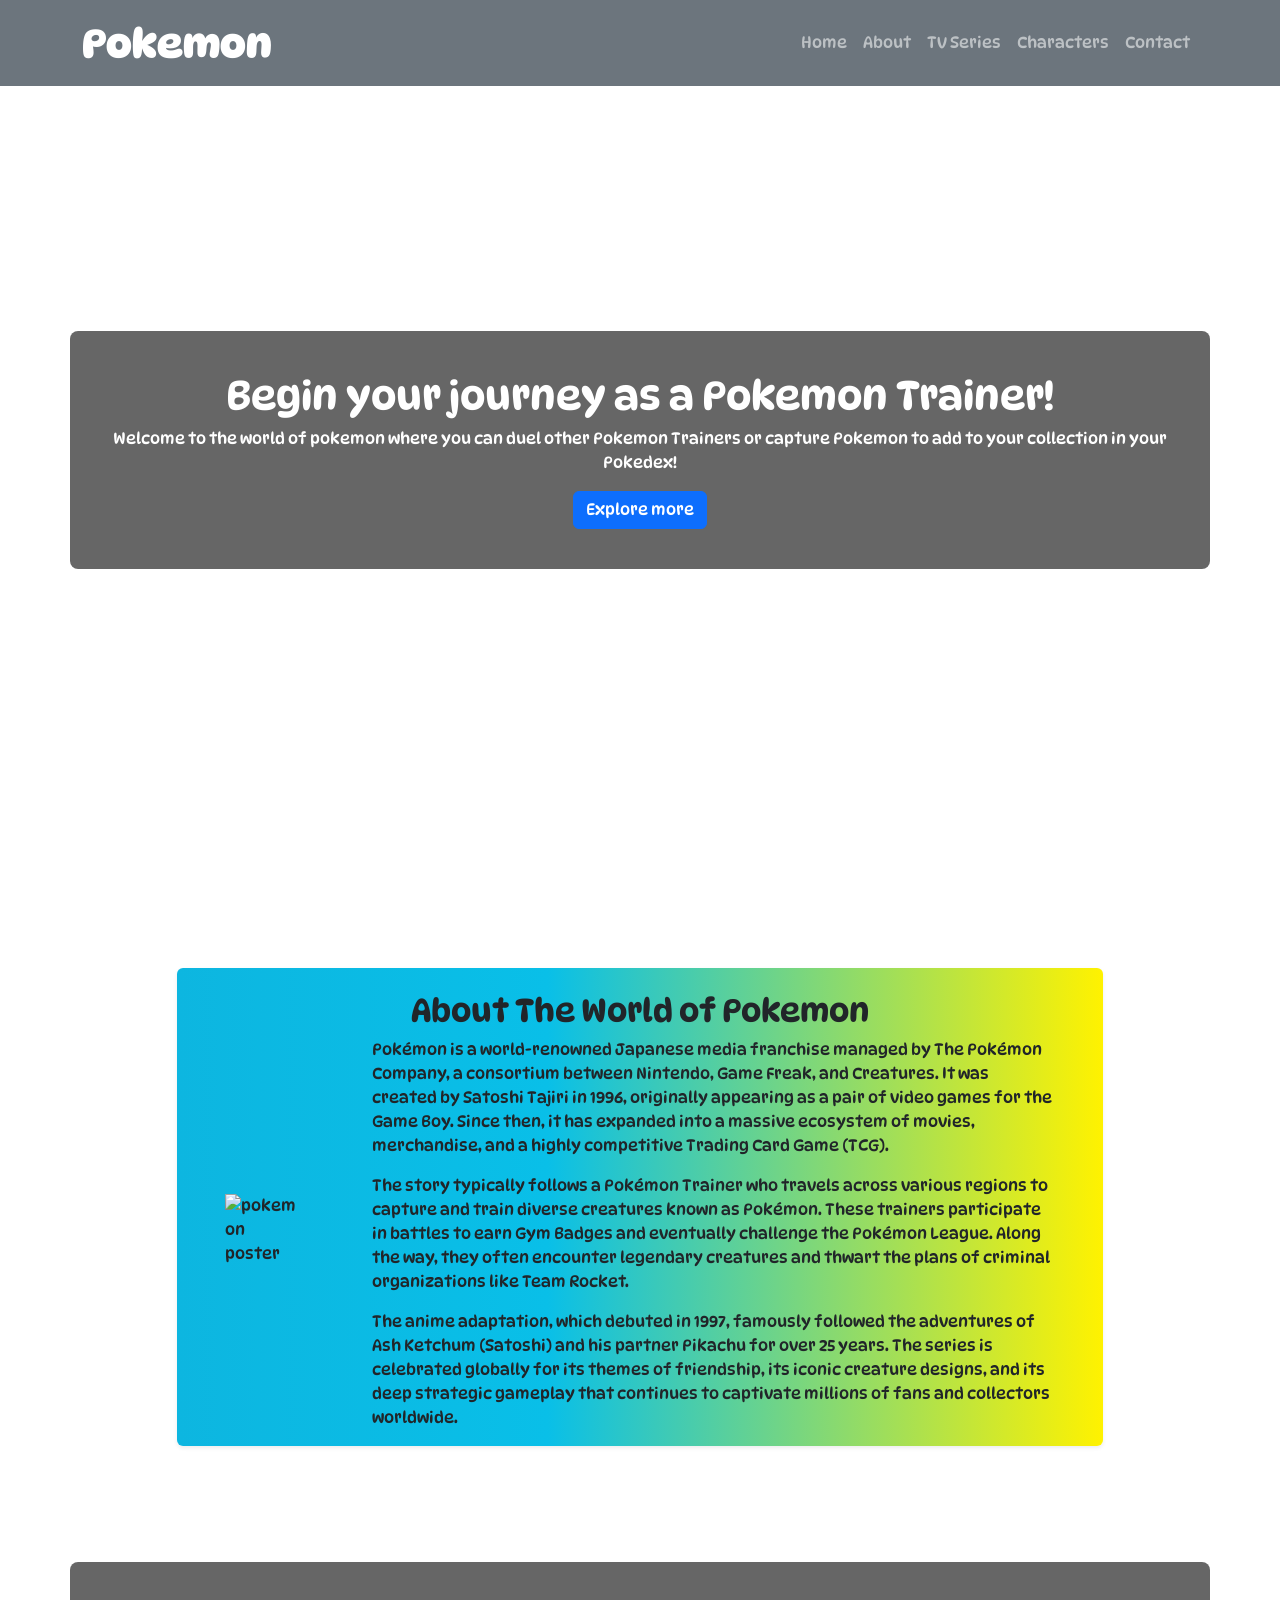
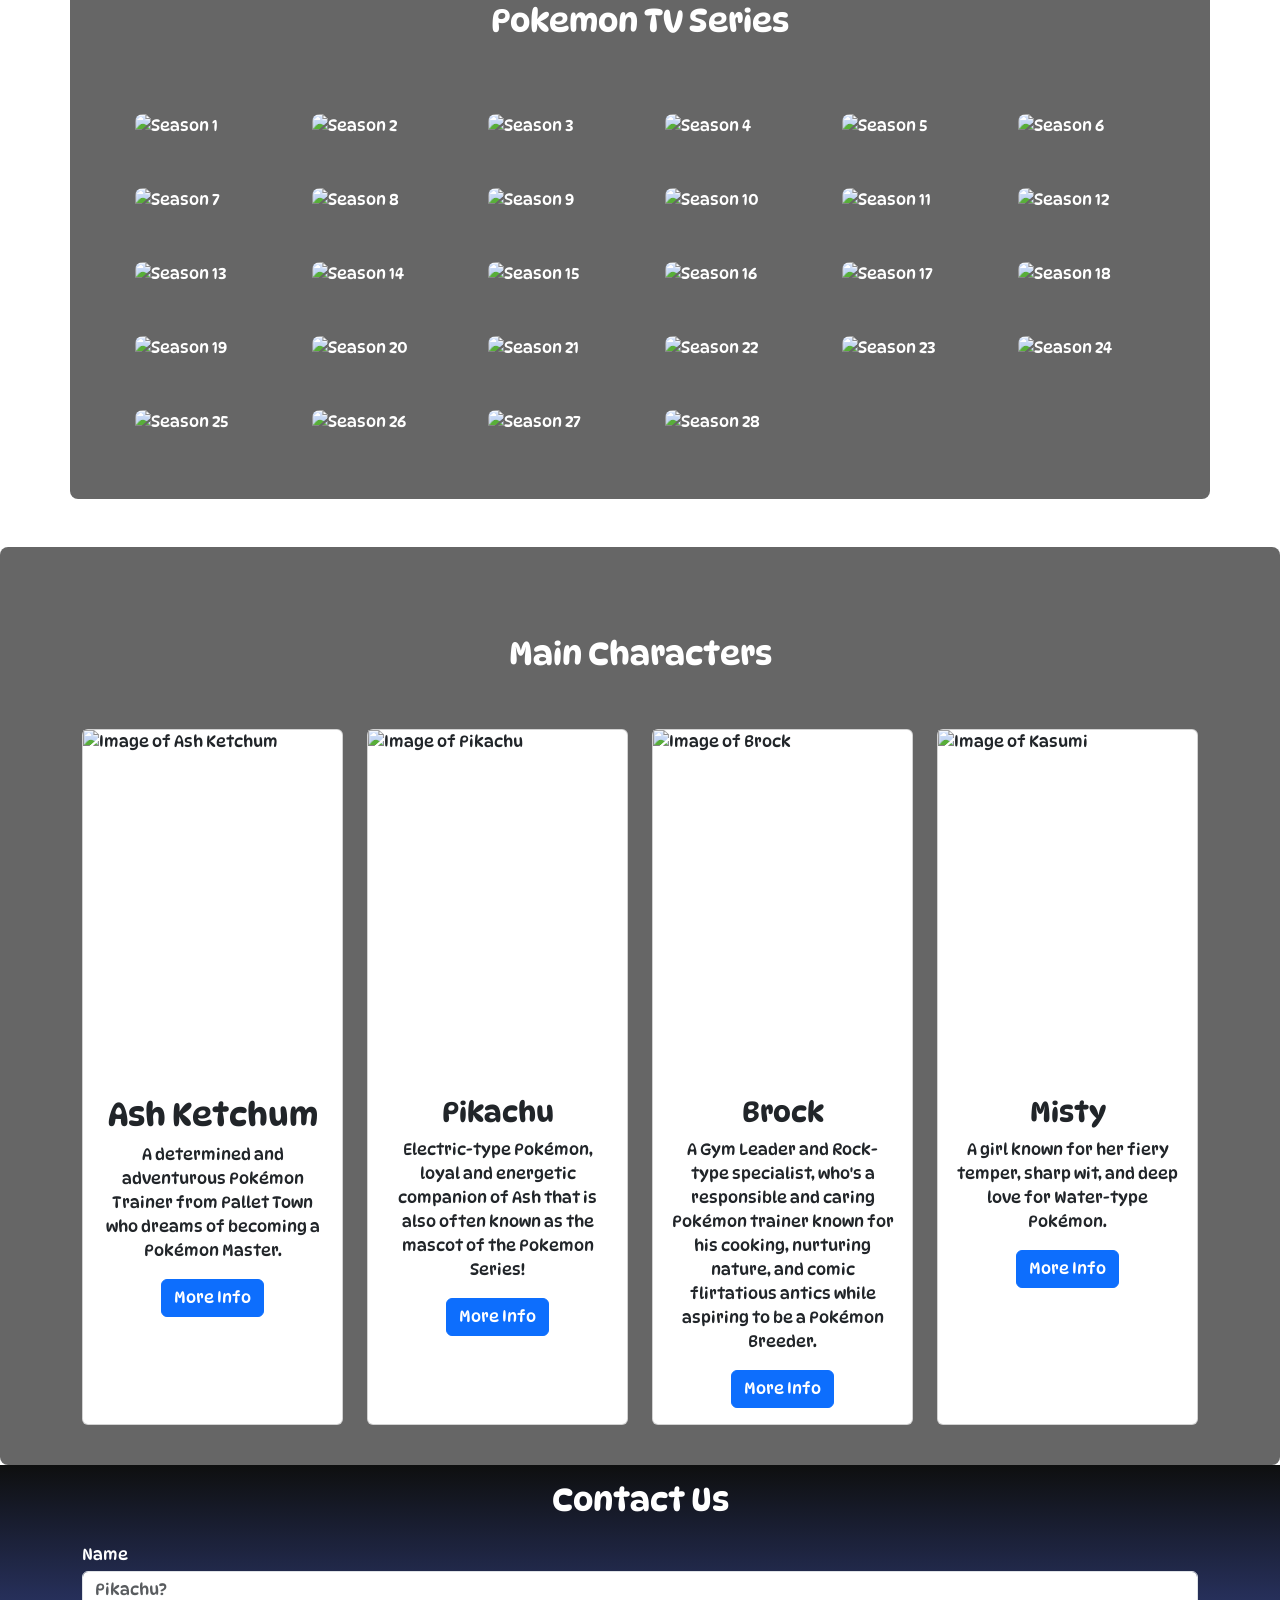
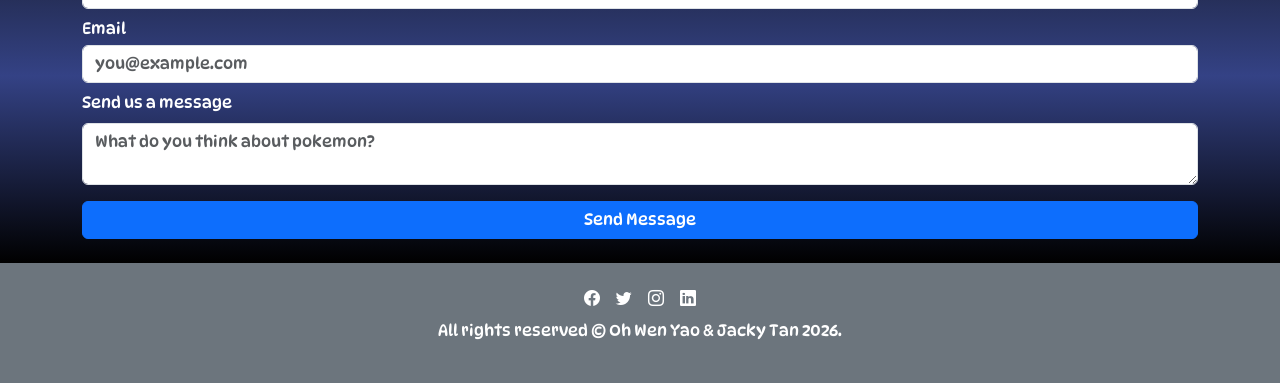
==== web-of-interest/index.html @ 1c8b16f4 "deploy" ====
<!doctype html>
<html lang="en">
    <head>
        <meta charset="UTF-8" />
        <meta name="viewport" content="width='device-width', initial-scale=1.0" />
        <title>Pokemon</title>
        <link href="https://cdn.jsdelivr.net/npm/bootstrap@5.3.8/dist/css/bootstrap.min.css" rel="stylesheet" integrity="sha384-sRIl4kxILFvY47J16cr9ZwB07vP4J8+LH7qKQnuqkuIAvNWLzeN8tE5YBujZqJLB" crossorigin="anonymous" />
        <script src="https://cdn.jsdelivr.net/npm/bootstrap@5.3.8/dist/js/bootstrap.bundle.min.js" integrity="sha384-FKyoEForCGlyvwx9Hj09JcYn3nv7wiPVlz7YYwJrWVcXK/BmnVDxM+D2scQbITxI" crossorigin="anonymous"></script>
        <link rel="stylesheet" href="https://cdn.jsdelivr.net/npm/bootstrap-icons@1.13.1/font/bootstrap-icons.min.css" />
        <link rel="preconnect" href="https://fonts.googleapis.com" />
        <link rel="preconnect" href="https://fonts.gstatic.com" crossorigin />
        <link href="https://fonts.googleapis.com/css2?family=DynaPuff:wght@400..700&family=Lato:ital,wght@0,100;0,300;0,400;0,700;0,900;1,100;1,300;1,400;1,700;1,900&family=Noto+Serif:ital,wght@0,100..900;1,100..900&display=swap" rel="stylesheet" />
        <link rel="stylesheet" href="interest.css" />
    </head>
    <body>
        <!-- Horizontal Navigation Bar -->
        <div class="container-fluid bg-secondary navbar-dark fixed-top">
            <nav class="navbar navbar-expand-lg p-2">
                <div class="container navbar-dark">
                    <a href="#" class="navbar-brand fw-bold fs-1">Pokemon</a>
                    <button class="navbar-toggler" type="button" data-bs-toggle="collapse" data-bs-target="#navbarNav" aria-controls="navbarNav" aria-expanded="false" aria-label="Toggle navigation">
                        <span class="navbar-toggler-icon"></span>
                    </button>
                    <div class="collapse navbar-collapse" id="navbarNav">
                        <ul class="navbar-nav ms-auto">
                            <li class="nav-item active">
                                <a href="#home" class="nav-link">Home</a>
                            </li>
                            <li class="nav-item active">
                                <a href="#about" class="nav-link">About</a>
                            </li>
                            <li class="nav-item">
                                <a href="#tv-series" class="nav-link">TV Series</a>
                            </li>
                            <li class="nav-item">
                                <a href="#characters" class="nav-link">Characters</a>
                            </li>
                            <li class="nav-item">
                                <a href="#contact" class="nav-link">Contact</a>
                            </li>
                        </ul>
                    </div>
                </div>
            </nav>
        </div>

        <!-- Hero/Home Section -->
        <section id="home">
            <div class="herobgimg">
                <!-- transparent box in the hero section to make the text visible -->
                <div class="container cover-box">
                    <h1>Begin your journey as a Pokemon Trainer!</h1>
                    <p>Welcome to the world of pokemon where you can duel other Pokemon Trainers or capture Pokemon to add to your collection in your Pokedex!</p>
                    <a href="#about" class="btn btn-primary">Explore more</a>
                </div>
            </div>
        </section>

        <!-- About Section -->
        <section id="about" class="aboutbgimg">
            <div class="container my-5">
                <div class="row justify-content-center">
                    <div class="col-lg-10 col-md-12 col-sm-12">
                        <div class="about-box-color card shadow-sm border-0">
                            <h2 class="text-center pt-4">About The World of Pokemon</h2>
                            <div class="d-flex flex-column flex-md-row align-items-center">
                                <div class="p-4 ps-5 pb-5">
                                    <img src="https://i.ebayimg.com/images/g/pc4AAOSwtIBkLUkF/s-l1200.jpg" alt="pokemon poster" width="350px" />
                                </div>
                                <div class="card-text pe-5 ps-5">
                                    <p>
                                        Pokémon is a world-renowned Japanese media franchise managed by The Pokémon Company, a consortium between Nintendo, Game Freak, and Creatures. It was created by Satoshi Tajiri in 1996, originally appearing as a pair of video games for the Game Boy. Since then,
                                        it has expanded into a massive ecosystem of movies, merchandise, and a highly competitive Trading Card Game (TCG).
                                    </p>
                                    <p>
                                        The story typically follows a Pokémon Trainer who travels across various regions to capture and train diverse creatures known as Pokémon. These trainers participate in battles to earn Gym Badges and eventually challenge the Pokémon League. Along the way, they
                                        often encounter legendary creatures and thwart the plans of criminal organizations like Team Rocket.
                                    </p>
                                    <p>
                                        The anime adaptation, which debuted in 1997, famously followed the adventures of Ash Ketchum (Satoshi) and his partner Pikachu for over 25 years. The series is celebrated globally for its themes of friendship, its iconic creature designs, and its deep
                                        strategic gameplay that continues to captivate millions of fans and collectors worldwide.
                                    </p>
                                </div>
                            </div>
                        </div>
                    </div>
                </div>
            </div>
        </section>

        <!-- TV Series -->
        <section id="tv-series" class="py-5 tv-seriesbgimg">
            <div class="container cover-box">
                <h2 class="text-center mb-5">Pokemon TV Series</h2>
                <div class="d-flex flex-wrap">
                    <div class="col-lg-2 col-md-3 col-sm-4">
                        <div class="item-container">
                            <img src="https://media.themoviedb.org/t/p/w260_and_h390_face/f14a75WxUcKBu7nPBQjyJufIFuC.jpg" class="card-img-top tv-series-img" alt="Season 1" />
                            <div class="overlay">Season 1: Indigo League</div>
                        </div>
                    </div>
                    <div class="col-lg-2 col-md-3 col-sm-4">
                        <div class="item-container">
                            <img src="https://media.themoviedb.org/t/p/w260_and_h390_face/xQDFEDLKeNoMUblTCVHGdqDTZHh.jpg" class="card-img-top tv-series-img" alt="Season 2" />
                            <div class="overlay">Season 2: Adventures in the Orange Islands</div>
                        </div>
                    </div>
                    <div class="col-lg-2 col-md-3 col-sm-4">
                        <div class="item-container">
                            <img src="https://m.media-amazon.com/images/I/813ouXy4-WL._AC_UF894,1000_QL80_.jpg" class="card-img-top tv-series-img" alt="Season 3" />
                            <div class="overlay">Season 3: The Johto Journeys</div>
                        </div>
                    </div>
                    <div class="col-lg-2 col-md-3 col-sm-4">
                        <div class="item-container">
                            <img src="https://i.pinimg.com/736x/dc/b6/9c/dcb69cf4970440d5f16dc9534ae2a2a7.jpg" class="card-img-top tv-series-img" alt="Season 4" />
                            <div class="overlay">Season 4: Johnto League Champions</div>
                        </div>
                    </div>
                    <div class="col-lg-2 col-md-3 col-sm-4">
                        <div class="item-container">
                            <img src="https://media.themoviedb.org/t/p/w260_and_h390_face/3zE4sEZLUxZjJmaszTdmSiE8MXe.jpg" class="card-img-top tv-series-img" alt="Season 5" />
                            <div class="overlay">Season 5: Master Quest</div>
                        </div>
                    </div>
                    <div class="col-lg-2 col-md-3 col-sm-4">
                        <div class="item-container">
                            <img src="https://i.pinimg.com/736x/ea/8b/a9/ea8ba91bf82742afb4f3382418ea7f61.jpg" class="card-img-top tv-series-img" alt="Season 6" />
                            <div class="overlay">Season 6: Advanced</div>
                        </div>
                    </div>
                    <div class="col-lg-2 col-md-3 col-sm-4">
                        <div class="item-container">
                            <img src="https://wdltd.imgix.net/assets/images/site/product/ingram/VIZ-D651622D.jpg?width=1200" class="card-img-top tv-series-img" alt="Season 7" />
                            <div class="overlay">Season 7: Advanced Challenge</div>
                        </div>
                    </div>
                    <div class="col-lg-2 col-md-3 col-sm-4">
                        <div class="item-container">
                            <img src="https://images.archambault.ca/images/PG/2462/2462340-gf.jpg?404=default&w=400" class="card-img-top tv-series-img" alt="Season 8" />
                            <div class="overlay">Season 8: Advanced Battle</div>
                        </div>
                    </div>
                    <div class="col-lg-2 col-md-3 col-sm-4">
                        <div class="item-container">
                            <img src="https://media.themoviedb.org/t/p/w500/hWVTDLo2KRvkD9b4wCeDtUdevEW.jpg" class="card-img-top tv-series-img" alt="Season 9" />
                            <div class="overlay">Season 9: Battle Frontier</div>
                        </div>
                    </div>
                    <div class="col-lg-2 col-md-3 col-sm-4">
                        <div class="item-container">
                            <img src="https://media.themoviedb.org/t/p/w260_and_h390_face/hwRJwucYman0LnOPxpumq3uXmbP.jpg" class="card-img-top tv-series-img" alt="Season 10" />
                            <div class="overlay">Season 10: Diamond and Pearl</div>
                        </div>
                    </div>
                    <div class="col-lg-2 col-md-3 col-sm-4">
                        <div class="item-container">
                            <img src="https://media.themoviedb.org/t/p/w260_and_h390_face/yy4fv3j4BqoLvyLl5ZuNEOSWhSy.jpg" class="card-img-top tv-series-img" alt="Season 11" />
                            <div class="overlay">Season 11: Diamond and Pearl: Battle Dimensions</div>
                        </div>
                    </div>
                    <div class="col-lg-2 col-md-3 col-sm-4">
                        <div class="item-container">
                            <img src="https://media.themoviedb.org/t/p/w260_and_h390_face/d4HfiaIXNsrdGrSALYA1G3uUIZR.jpg" class="card-img-top tv-series-img" alt="Season 12" />
                            <div class="overlay">Season 12: Diamond and Pearl: Galactic Battles</div>
                        </div>
                    </div>
                    <div class="col-lg-2 col-md-3 col-sm-4">
                        <div class="item-container">
                            <img src="https://media.themoviedb.org/t/p/w260_and_h390_face/l5GEKuCEV27tKdZV42GWJT4i7m4.jpg" class="card-img-top tv-series-img" alt="Season 13" />
                            <div class="overlay">Season 13: Diamond and Pearl: Sinnoh League Victors</div>
                        </div>
                    </div>
                    <div class="col-lg-2 col-md-3 col-sm-4">
                        <div class="item-container">
                            <img src="https://media.themoviedb.org/t/p/w260_and_h390_face/xU3wZY32o104FPfabra8LTjDEZ3.jpg" class="card-img-top tv-series-img" alt="Season 14" />
                            <div class="overlay">Season 14: Black & White</div>
                        </div>
                    </div>
                    <div class="col-lg-2 col-md-3 col-sm-4">
                        <div class="item-container">
                            <img src="https://media.themoviedb.org/t/p/w260_and_h390_face/87N3UhDUIBSm2WtmqbJuPMzUDNx.jpg" class="card-img-top tv-series-img" alt="Season 15" />
                            <div class="overlay">Season 15: Black & White: Rival Destinies</div>
                        </div>
                    </div>
                    <div class="col-lg-2 col-md-3 col-sm-4">
                        <div class="item-container">
                            <img src="https://media.themoviedb.org/t/p/w260_and_h390_face/bv9PugS3yIDIScxUR8Ye2DyrpM0.jpg" class="card-img-top tv-series-img" alt="Season 16" />
                            <div class="overlay">Season 16: Black & White: Adventures in Unova and Beyond</div>
                        </div>
                    </div>
                    <div class="col-lg-2 col-md-3 col-sm-4">
                        <div class="item-container">
                            <img src="https://media.themoviedb.org/t/p/w260_and_h390_face/rLGQTEL8bcrZEkl30S3Z9uoca4u.jpg" class="card-img-top tv-series-img" alt="Season 17" />
                            <div class="overlay">Season 17: XY</div>
                        </div>
                    </div>
                    <div class="col-lg-2 col-md-3 col-sm-4">
                        <div class="item-container">
                            <img src="https://media.themoviedb.org/t/p/w260_and_h390_face/2dvv8EyCfgjUiHnC90YgeZle3zW.jpg" class="card-img-top tv-series-img" alt="Season 18" />
                            <div class="overlay">Season 18: XY: Kalos Quest</div>
                        </div>
                    </div>
                    <div class="col-lg-2 col-md-3 col-sm-4">
                        <div class="item-container">
                            <img src="https://media.themoviedb.org/t/p/w260_and_h390_face/cx06NhIZHD3naq3bpXpqKZx2J1A.jpg" class="card-img-top tv-series-img" alt="Season 19" />
                            <div class="overlay">Season 19: XYZ</div>
                        </div>
                    </div>
                    <div class="col-lg-2 col-md-3 col-sm-4">
                        <div class="item-container">
                            <img src="https://media.themoviedb.org/t/p/w260_and_h390_face/3PEL4ghrbS8LiZB4gwCWKc10d9V.jpg" class="card-img-top tv-series-img" alt="Season 20" />
                            <div class="overlay">Season 20: Sun & Moon</div>
                        </div>
                    </div>
                    <div class="col-lg-2 col-md-3 col-sm-4">
                        <div class="item-container">
                            <img src="https://media.themoviedb.org/t/p/w260_and_h390_face/fhAUZODeJy3tK0gUnw6a9JbR0iM.jpg" class="card-img-top tv-series-img" alt="Season 21" />
                            <div class="overlay">Season 21: Sun & Moon: Ultra Adventures</div>
                        </div>
                    </div>
                    <div class="col-lg-2 col-md-3 col-sm-4">
                        <div class="item-container">
                            <img src="https://media.themoviedb.org/t/p/w260_and_h390_face/t5Td9peUDyAwX2wpPwr7ZafZzky.jpg" class="card-img-top tv-series-img" alt="Season 22" />
                            <div class="overlay">Season 22: Sun & Moon: Ultra Legends</div>
                        </div>
                    </div>
                    <div class="col-lg-2 col-md-3 col-sm-4">
                        <div class="item-container">
                            <img src="https://media.themoviedb.org/t/p/w260_and_h390_face/r073zmLxA4yzdi1dwbfyh1i3UwJ.jpg" class="card-img-top tv-series-img" alt="Season 23" />
                            <div class="overlay">Season 23: Journeys</div>
                        </div>
                    </div>
                    <div class="col-lg-2 col-md-3 col-sm-4">
                        <div class="item-container">
                            <img src="https://media.themoviedb.org/t/p/w260_and_h390_face/wrZARmey5XeSj35rK5hF8rYg8e8.jpg" class="card-img-top tv-series-img" alt="Season 24" />
                            <div class="overlay">Season 24: Master Journeys</div>
                        </div>
                    </div>
                    <div class="col-lg-2 col-md-3 col-sm-4">
                        <div class="item-container">
                            <img src="https://media.themoviedb.org/t/p/w260_and_h390_face/37y710szLWAye9z5jLyOMnNkxVi.jpg" class="card-img-top tv-series-img" alt="Season 25" />
                            <div class="overlay">Season 25: Ultimate Journeys</div>
                        </div>
                    </div>
                    <div class="col-lg-2 col-md-3 col-sm-4">
                        <div class="item-container">
                            <img src="https://wallpapercave.com/wp/wp13655420.png" class="card-img-top tv-series-img" alt="Season 26" />
                            <div class="overlay">Season 26: Horizons</div>
                        </div>
                    </div>
                    <div class="col-lg-2 col-md-3 col-sm-4">
                        <div class="item-container">
                            <img src="https://play-lh.googleusercontent.com/0un8xIFUYdg2X6iMQjBhtVOFdYjRlwibovT3LqFmsABSX-hImxXf0Y57DheFHS9-l2WKBd9K84HP785G9bxW" class="card-img-top tv-series-img" alt="Season 27" />
                            <div class="overlay">Season 27: Horizons - The Search for Laqua</div>
                        </div>
                    </div>
                    <div class="col-lg-2 col-md-3 col-sm-4">
                        <div class="item-container">
                            <img src="https://www.pokemon.com/static-assets/content-assets/cms2/img/watch-pokemon-tv/_tiles/horizons/03/02/announce/horizons-169-en.png" class="card-img-top tv-series-img" alt="Season 28" />
                            <div class="overlay">Season 28: Horizons - Rising Hope</div>
                        </div>
                    </div>
                </div>
            </div>
        </section>

        <!-- Character Section -->
        <section id="characters" class="charactersbgimg">
            <div class="cover-box">
                <h2 class="text-center py-5">Main Characters</h2>
                <div class="container-fluid">
                    <div class="container">
                        <div class="row g-4 align-items">
                            <div class="col-lg-3 col-md-6">
                                <div class="card w-100 h-100">
                                    <img src="https://static.wikia.nocookie.net/deathbattle/images/1/1c/Portrait.ashketchum.png/revision/latest/thumbnail/width/360/height/450?cb=20240426202222" class="card-image-top character-img" alt="Image of Ash Ketchum" />
                                    <div class="card-body text-center">
                                        <h5 class="card-title fs-2">Ash Ketchum</h5>
                                        <p class="card-text">A determined and adventurous Pokémon Trainer from Pallet Town who dreams of becoming a Pokémon Master.</p>
                                        <a href="https://en.wikipedia.org/wiki/Ash_Ketchum" class="btn btn-primary" target="_blank">More Info</a>
                                    </div>
                                </div>
                            </div>
                            <div class="col-lg-3 col-md-6">
                                <div class="card w-100 h-100">
                                    <img src="https://w0.peakpx.com/wallpaper/148/815/HD-wallpaper-pokemon-pikachu-pika-poke-pokemon-pikachu-anime-pikachu-pokemon.jpg" class="card-image-top character-img" alt="Image of Pikachu" />
                                    <div class="card-body text-center">
                                        <h5 class="card-title fs-3">Pikachu</h5>
                                        <p class="card-text">Electric-type Pokémon, loyal and energetic companion of Ash that is also often known as the mascot of the Pokemon Series!</p>
                                        <a href="https://en.wikipedia.org/wiki/Pikachu" class="btn btn-primary" target="_blank">More Info</a>
                                    </div>
                                </div>
                            </div>
                            <div class="col-lg-3 col-md-6">
                                <div class="card w-100 h-100">
                                    <img src="https://cdnb.artstation.com/p/assets/images/images/062/197/051/large/retratosanime-012.jpg?1682567880" class="card-image-top character-img" alt="Image of Brock" />
                                    <div class="card-body text-center">
                                        <h5 class="card-title fs-3">Brock</h5>
                                        <p class="card-text">A Gym Leader and Rock-type specialist, who's a responsible and caring Pokémon trainer known for his cooking, nurturing nature, and comic flirtatious antics while aspiring to be a Pokémon Breeder.</p>
                                        <a href="https://en.wikipedia.org/wiki/Brock" class="btn btn-primary" target="_blank">More Info</a>
                                    </div>
                                </div>
                            </div>
                            <div class="col-lg-3 col-md-6">
                                <div class="card w-100 h-100">
                                    <img src="https://static.wikia.nocookie.net/p__/images/f/fd/Misty_anime_Journeys.png/revision/latest/scale-to-width/360?cb=20230130022031&path-prefix=protagonist" class="card-image-top character-img" alt="Image of Kasumi" />
                                    <div class="card-body text-center">
                                        <h5 class="card-title fs-3">Misty</h5>
                                        <p class="card-text">A girl known for her fiery temper, sharp wit, and deep love for Water-type Pokémon.</p>
                                        <a href="https://en.wikipedia.org/wiki/Misty_(Pokémon)" class="btn btn-primary" target="_blank">More Info</a>
                                    </div>
                                </div>
                            </div>
                        </div>
                    </div>
                </div>
            </div>
        </section>

        <!-- Contact Section -->
        <section id="contact" class="contact-bg text-white pb-4">
            <h2 class="text-center p-3">Contact Us</h2>
            <div class="container">
                <form>
                    <div class="form-group">
                        <label for="Name">Name</label>
                        <input type="text" class="form-control mt-1 mb-2" placeholder="Pikachu?" />
                    </div>
                    <div class="form-group">
                        <label for="email">Email</label>
                        <input type="text" class="form-control mt-1 mb-2" placeholder="you@example.com" />
                    </div>
                    <div class="form-group">
                        <label for="Name">Send us a message</label>
                        <textarea name="message" class="form-control mt-2" placeholder="What do you think about pokemon?"></textarea>
                        <div class="d-flex justify-content-center">
                            <!-- Button to activate the modal (pop up message) -->
                            <button type="button" class="btn btn-primary mt-3 w-100" data-bs-toggle="modal" data-bs-target="#messagesent">Send Message</button>
                        </div>
                    </div>
                </form>
            </div>

            <!-- Modal Text (Pop Up message content) -->
            <div class="modal" tabindex="-1" id="messagesent">
                <div class="modal-dialog">
                    <div class="modal-content">
                        <div class="modal-header">
                            <h5 class="modal-title">Message Sent Sucessfully!</h5>
                            <button type="button" class="btn-close" data-bs-dismiss="modal" aria-label="Close"></button>
                        </div>
                        <div class="modal-body">
                            <p>Your message has been sent successfully.</p>
                        </div>
                        <div class="modal-footer">
                            <button type="button" class="btn btn-secondary" data-bs-dismiss="modal">Close</button>
                        </div>
                    </div>
                </div>
            </div>
        </section>

        <!-- Footer Section -->
        <footer>
            <div class="container-fluid bg-secondary py-4">
                <div class="container text-center">
                    <div class="d-flex justify-content-center pb-2">
                        <i class="bi bi-facebook text-white px-2"></i>
                        <i class="bi bi-twitter text-white px-2"></i>
                        <i class="bi bi-instagram text-white px-2"></i>
                        <i class="bi bi-linkedin text-white px-2"></i>
                    </div>
                    <p class="text-white text-center">All rights reserved &copy; Oh Wen Yao & Jacky Tan 2026.</p>
                </div>
            </div>
        </footer>
    </body>
</html>
---- web-of-interest/interest.css ----
/* Changes the font of all the text inside the website */
* {
    font-family: "DynaPuff", system-ui;
    font-optical-sizing: auto;
    font-weight: 100px;
    font-style: normal;
    font-variation-settings: "wdth" 100;
}
.dynapuff-a {
    font-family: "DynaPuff", system-ui;
    font-optical-sizing: auto;
    font-weight: 100px;
    font-style: normal;
    font-variation-settings: "wdth" 100;
}

.herobgimg {
    background-image: url("https://assets.pokemon.com//assets/cms2/img/misc/virtual-backgrounds/go/pokestop.jpg");
    background-size: cover;
    background-position: center;
    background-repeat: no-repeat;
    height: 100vh;
    display: flex;
    flex-direction: column;
    justify-content: center;
    align-items: center;
    text-align: center;
}

.aboutbgimg {
    background-image: url("https://wallpaper-house.com/data/out/7/wallpaper2you_187118.jpg");
    background-size: cover;
    background-position: center;
    background-repeat: no-repeat;
    padding: 20px;
}

.tv-seriesbgimg {
    background-image: url("https://www.pixelstalk.net/wp-content/uploads/2025/07/High-resolution-Pokemon-backgrounds-for-desktop-illustrating-a-serene-lakeside-with-Pokemon-relaxing-by-the-water.jpg");
    background-size: cover;
    background-position: center;
    background-repeat: no-repeat;
}

.charactersbgimg {
    background-image: url("https://www.pokemon.com/static-assets/content-assets/cms2/img/misc/virtual-backgrounds/masters/city.jpg");
    background-size: cover;
    background-position: center;
    background-repeat: no-repeat;
}

/* Transparent Box */
.cover-box {
    background-color: rgba(0, 0, 0, 0.6);
    padding: 40px;
    border-radius: 8px;
    color: white;
}

.about-box-color {
    background: #0db6e0;
    background: linear-gradient(90deg, rgba(13, 182, 224, 1) 0%, rgba(9, 191, 232, 1) 40%, rgba(255, 242, 0, 1) 100%);
}

/* enforces the image to not stretch outside the box, and fit inside the box */
.character-img {
    overflow: hidden;
    height: 350px;
    object-fit: cover;
}

.contact-bg {
    background: #0e0f0f;
    background: linear-gradient(180deg, rgba(14, 15, 15, 1) 0%, rgba(52, 66, 133, 1) 53%, rgba(0, 0, 0, 1) 100%);
}

.tv-box {
    background-color: rgba(0, 0, 0, 0.6);
}

.tv-series-img {
    width: 150px;
    height: 220px;
    object-fit: cover;
    border-radius: 8px;
    margin: 25px;
}
.item-container {
    position: relative;
    width: 100%;
    /* Ensure the mask and rounded corners do not extend beyond the container */
    overflow: hidden;
    border-radius: 10px;
}
.overlay {
    position: absolute;
    bottom: 0;
    /* half transparent */
    background: rgba(0, 0, 0, 0.7);
    color: white;
    width: 100%;

    opacity: 0;
    font-size: 14px;
    padding: 15px;
    text-align: center;
}
.item-container:hover .overlay {
    opacity: 1;
}

.item-container:hover .tv-series-img {
    transition: 0.3s ease;
    transform: scale(1.4);
}
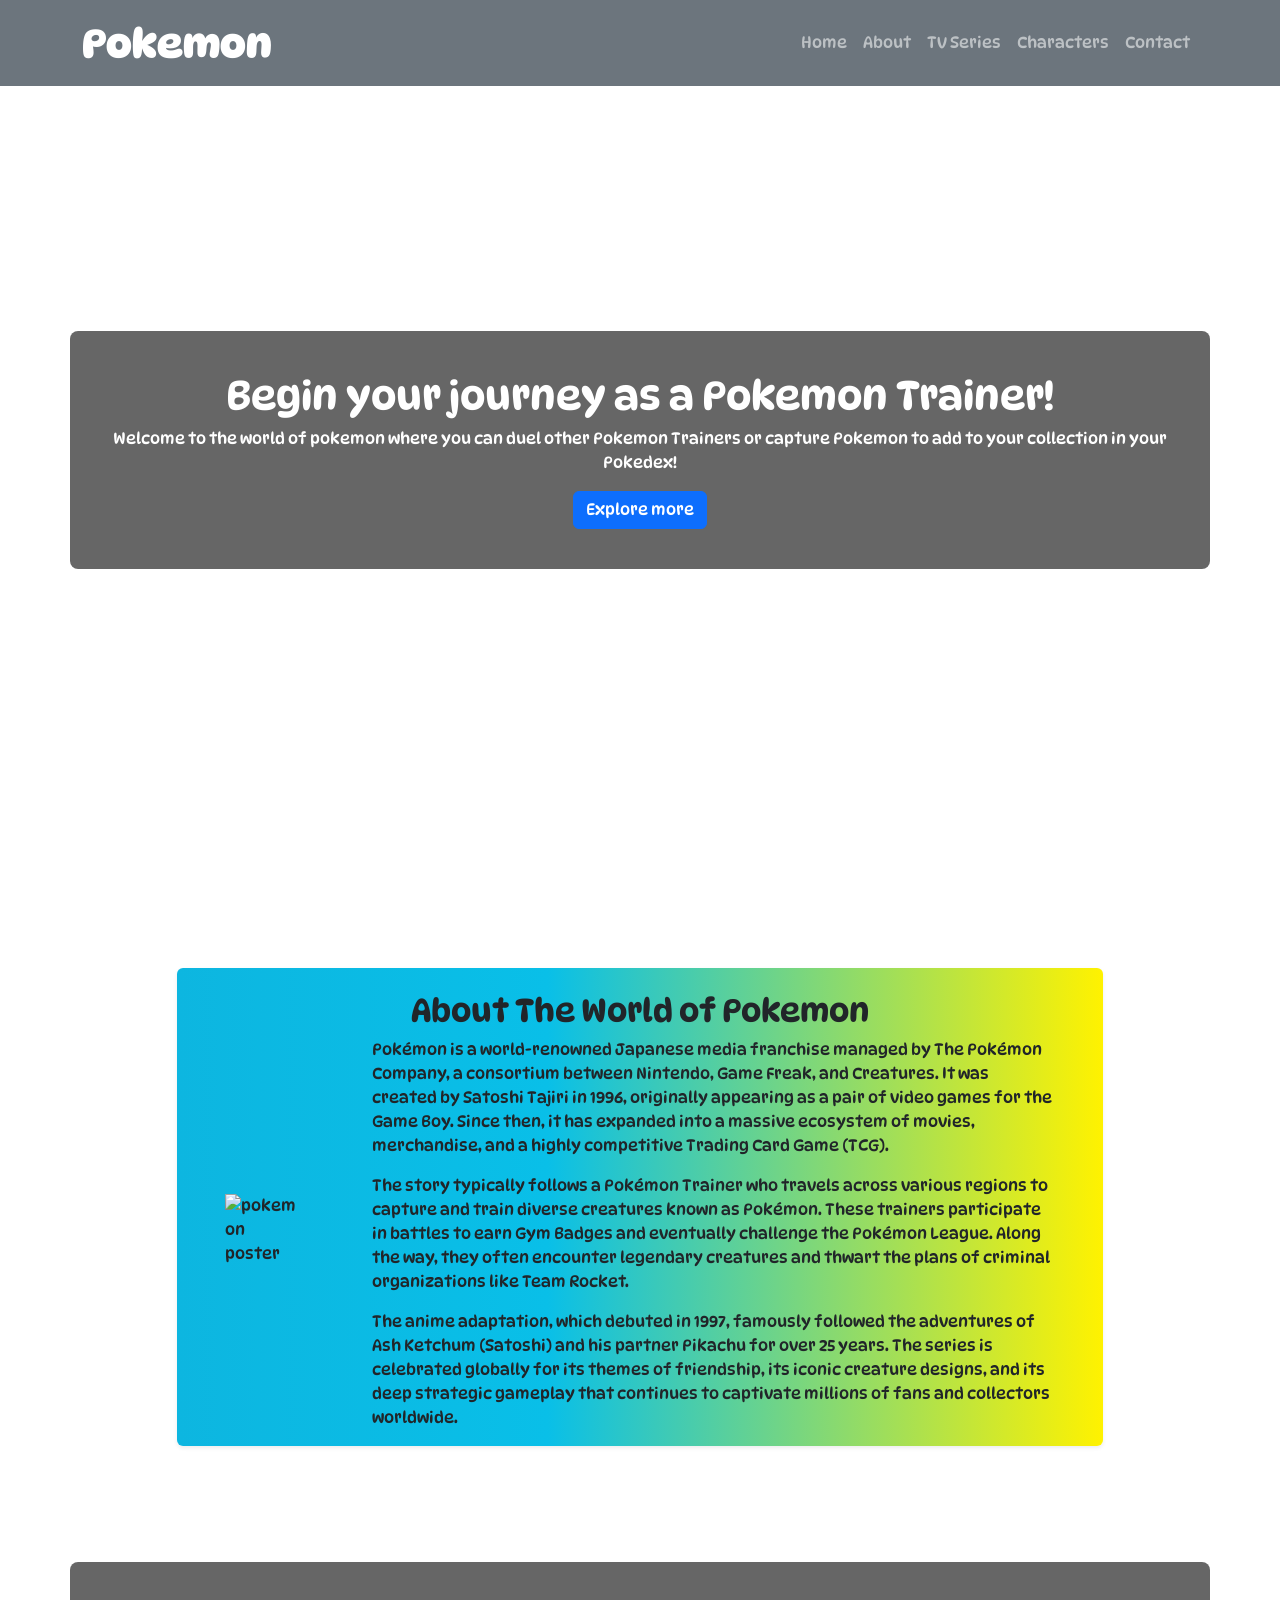
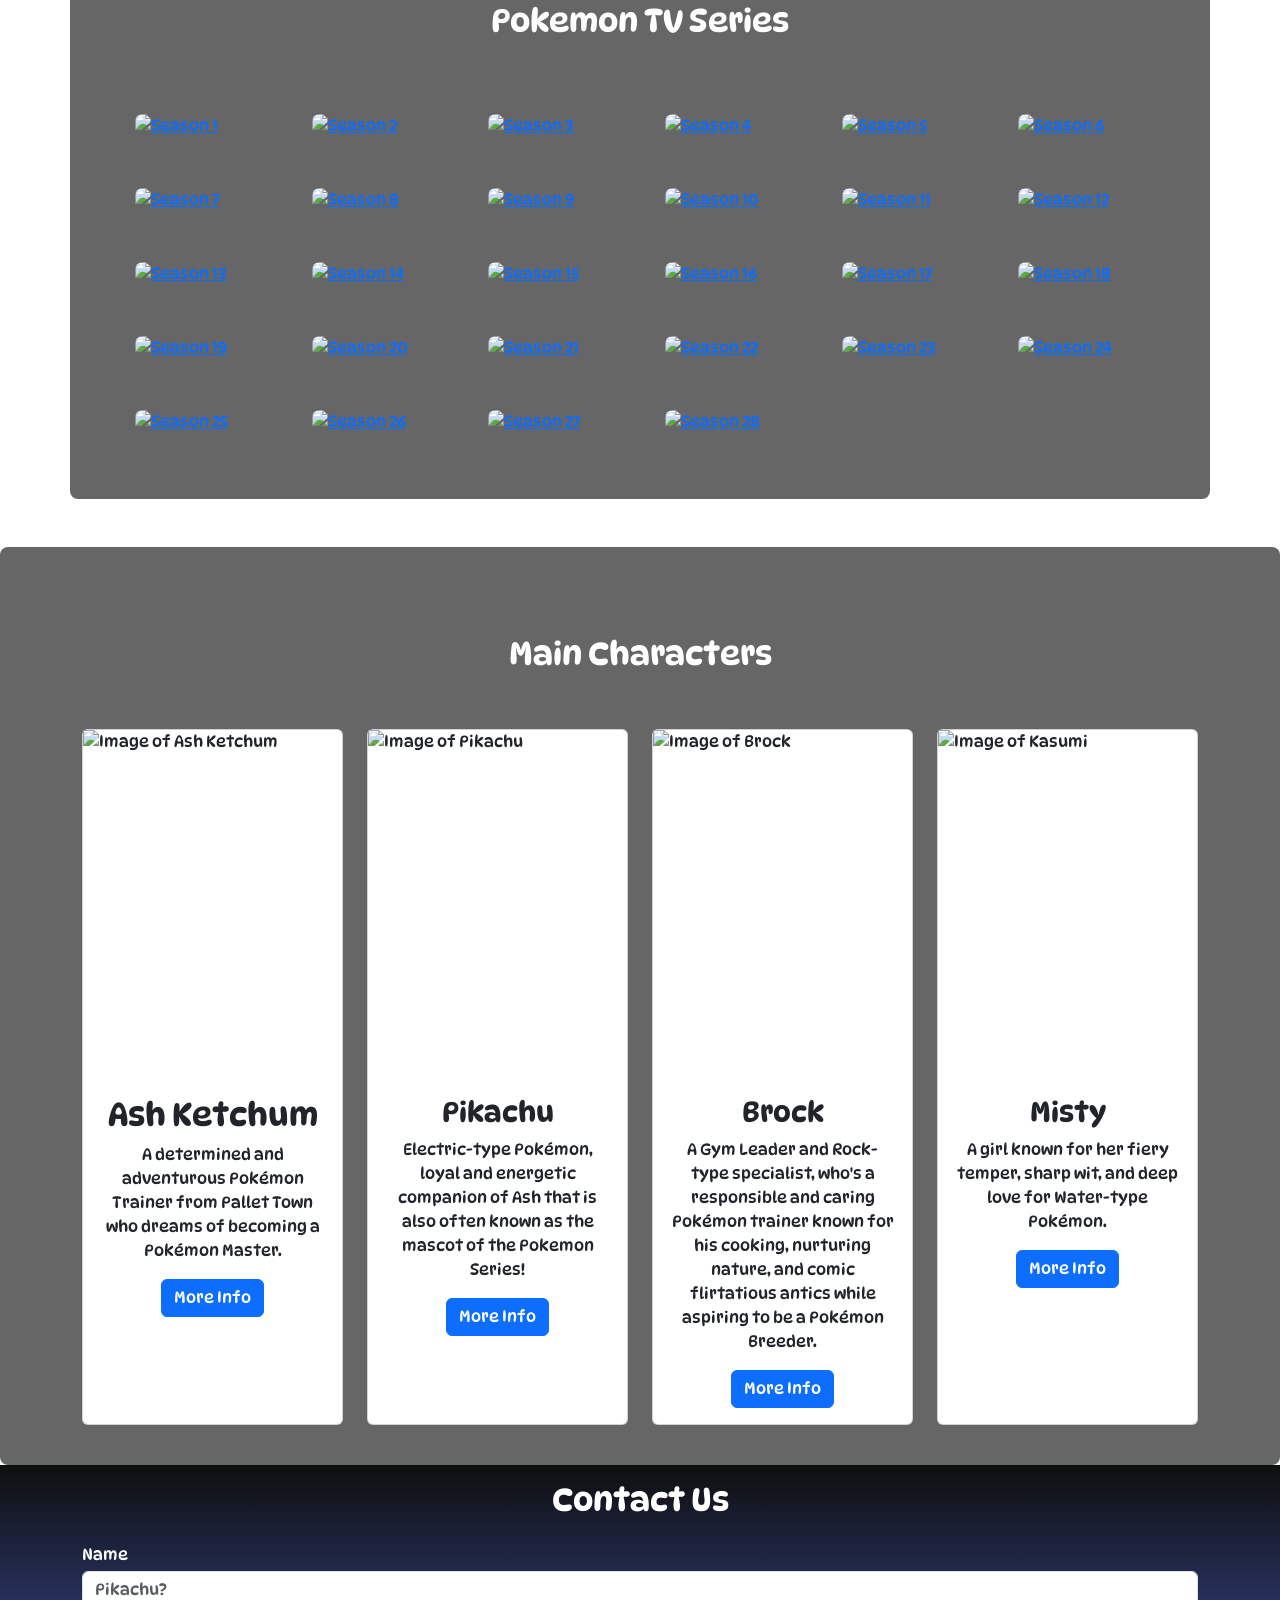
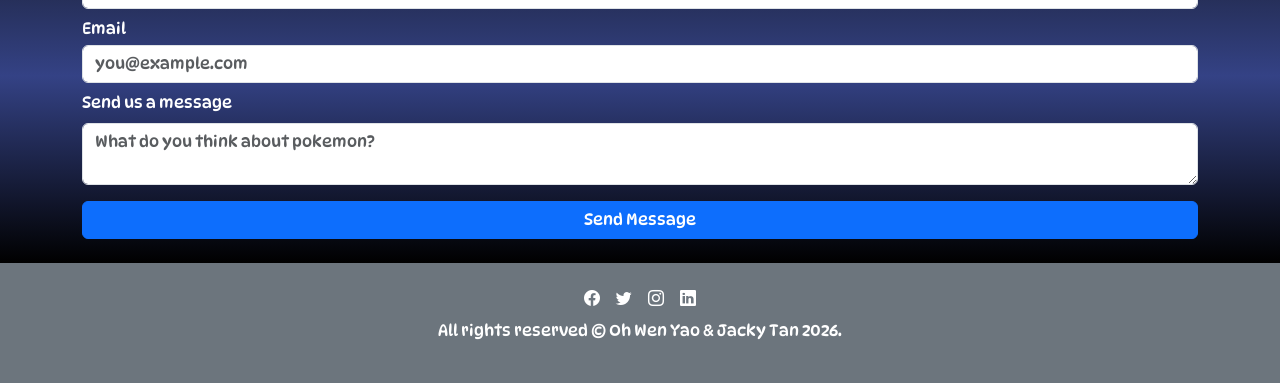
==== commit c421b62b: "deploy" ====
--- a/web-of-interest/index.html
+++ b/web-of-interest/index.html
@@ -95,169 +95,173 @@
                 <div class="d-flex flex-wrap">
                     <div class="col-lg-2 col-md-3 col-sm-4">
                         <div class="item-container">
-                            <img src="https://media.themoviedb.org/t/p/w260_and_h390_face/f14a75WxUcKBu7nPBQjyJufIFuC.jpg" class="card-img-top tv-series-img" alt="Season 1" />
+                            <a href="https://en.wikipedia.org/wiki/Pokémon:_Indigo_League" target="_blank"><img src="https://media.themoviedb.org/t/p/w260_and_h390_face/f14a75WxUcKBu7nPBQjyJufIFuC.jpg" class="card-img-top tv-series-img" alt="Season 1" /> </a>
                             <div class="overlay">Season 1: Indigo League</div>
                         </div>
                     </div>
                     <div class="col-lg-2 col-md-3 col-sm-4">
                         <div class="item-container">
-                            <img src="https://media.themoviedb.org/t/p/w260_and_h390_face/xQDFEDLKeNoMUblTCVHGdqDTZHh.jpg" class="card-img-top tv-series-img" alt="Season 2" />
+                            <a href="https://en.wikipedia.org/wiki/Pokémon:_Adventures_in_the_Orange_Islands" target="_blank"> <img src="https://media.themoviedb.org/t/p/w260_and_h390_face/xQDFEDLKeNoMUblTCVHGdqDTZHh.jpg" class="card-img-top tv-series-img" alt="Season 2" /> </a>
                             <div class="overlay">Season 2: Adventures in the Orange Islands</div>
                         </div>
                     </div>
                     <div class="col-lg-2 col-md-3 col-sm-4">
                         <div class="item-container">
-                            <img src="https://m.media-amazon.com/images/I/813ouXy4-WL._AC_UF894,1000_QL80_.jpg" class="card-img-top tv-series-img" alt="Season 3" />
+                            <a href="https://en.wikipedia.org/wiki/Pokémon:_The_Johto_Journeys" target="_blank"> <img src="https://m.media-amazon.com/images/I/813ouXy4-WL._AC_UF894,1000_QL80_.jpg" class="card-img-top tv-series-img" alt="Season 3" /> </a>
                             <div class="overlay">Season 3: The Johto Journeys</div>
                         </div>
                     </div>
                     <div class="col-lg-2 col-md-3 col-sm-4">
                         <div class="item-container">
-                            <img src="https://i.pinimg.com/736x/dc/b6/9c/dcb69cf4970440d5f16dc9534ae2a2a7.jpg" class="card-img-top tv-series-img" alt="Season 4" />
+                            <a href="https://en.wikipedia.org/wiki/Pokémon:_Johto_League_Champions" target="_blank"> <img src="https://i.pinimg.com/736x/dc/b6/9c/dcb69cf4970440d5f16dc9534ae2a2a7.jpg" class="card-img-top tv-series-img" alt="Season 4" /> </a>
                             <div class="overlay">Season 4: Johnto League Champions</div>
                         </div>
                     </div>
                     <div class="col-lg-2 col-md-3 col-sm-4">
                         <div class="item-container">
-                            <img src="https://media.themoviedb.org/t/p/w260_and_h390_face/3zE4sEZLUxZjJmaszTdmSiE8MXe.jpg" class="card-img-top tv-series-img" alt="Season 5" />
+                            <a href="https://en.wikipedia.org/wiki/Pokémon:_Master_Quest" target="_blank"><img src="https://media.themoviedb.org/t/p/w260_and_h390_face/3zE4sEZLUxZjJmaszTdmSiE8MXe.jpg" class="card-img-top tv-series-img" alt="Season 5" /> </a>
                             <div class="overlay">Season 5: Master Quest</div>
                         </div>
                     </div>
                     <div class="col-lg-2 col-md-3 col-sm-4">
                         <div class="item-container">
-                            <img src="https://i.pinimg.com/736x/ea/8b/a9/ea8ba91bf82742afb4f3382418ea7f61.jpg" class="card-img-top tv-series-img" alt="Season 6" />
+                            <a href="https://en.wikipedia.org/wiki/Pokémon:_Advanced" target="_blank"><img src="https://i.pinimg.com/736x/ea/8b/a9/ea8ba91bf82742afb4f3382418ea7f61.jpg" class="card-img-top tv-series-img" alt="Season 6" /> </a>
                             <div class="overlay">Season 6: Advanced</div>
                         </div>
                     </div>
                     <div class="col-lg-2 col-md-3 col-sm-4">
                         <div class="item-container">
-                            <img src="https://wdltd.imgix.net/assets/images/site/product/ingram/VIZ-D651622D.jpg?width=1200" class="card-img-top tv-series-img" alt="Season 7" />
+                            <a href="https://en.wikipedia.org/wiki/Pokémon:_Advanced_Challenge" target="_blank"><img src="https://wdltd.imgix.net/assets/images/site/product/ingram/VIZ-D651622D.jpg?width=1200" class="card-img-top tv-series-img" alt="Season 7" /> </a>
                             <div class="overlay">Season 7: Advanced Challenge</div>
                         </div>
                     </div>
                     <div class="col-lg-2 col-md-3 col-sm-4">
                         <div class="item-container">
-                            <img src="https://images.archambault.ca/images/PG/2462/2462340-gf.jpg?404=default&w=400" class="card-img-top tv-series-img" alt="Season 8" />
+                            <a href="https://en.wikipedia.org/wiki/Pokémon:_Advanced_Battle" target="_blank"> <img src="https://images.archambault.ca/images/PG/2462/2462340-gf.jpg?404=default&w=400" class="card-img-top tv-series-img" alt="Season 8" /> </a>
                             <div class="overlay">Season 8: Advanced Battle</div>
                         </div>
                     </div>
                     <div class="col-lg-2 col-md-3 col-sm-4">
                         <div class="item-container">
-                            <img src="https://media.themoviedb.org/t/p/w500/hWVTDLo2KRvkD9b4wCeDtUdevEW.jpg" class="card-img-top tv-series-img" alt="Season 9" />
+                            <a href="https://en.wikipedia.org/wiki/Pokémon:_Battle_Frontier" target="_blank"><img src="https://media.themoviedb.org/t/p/w500/hWVTDLo2KRvkD9b4wCeDtUdevEW.jpg" class="card-img-top tv-series-img" alt="Season 9" /> </a>
                             <div class="overlay">Season 9: Battle Frontier</div>
                         </div>
                     </div>
                     <div class="col-lg-2 col-md-3 col-sm-4">
                         <div class="item-container">
-                            <img src="https://media.themoviedb.org/t/p/w260_and_h390_face/hwRJwucYman0LnOPxpumq3uXmbP.jpg" class="card-img-top tv-series-img" alt="Season 10" />
+                            <a href="https://en.wikipedia.org/wiki/Pokémon_the_Series:_Diamond_and_Pearl" target="_blank"><img src="https://media.themoviedb.org/t/p/w260_and_h390_face/hwRJwucYman0LnOPxpumq3uXmbP.jpg" class="card-img-top tv-series-img" alt="Season 10" /> </a>
                             <div class="overlay">Season 10: Diamond and Pearl</div>
                         </div>
                     </div>
                     <div class="col-lg-2 col-md-3 col-sm-4">
                         <div class="item-container">
-                            <img src="https://media.themoviedb.org/t/p/w260_and_h390_face/yy4fv3j4BqoLvyLl5ZuNEOSWhSy.jpg" class="card-img-top tv-series-img" alt="Season 11" />
+                            <a href="https://en.wikipedia.org/wiki/Pokémon:_Diamond_and_Pearl:_Battle_Dimension" target="_blank"><img src="https://media.themoviedb.org/t/p/w260_and_h390_face/yy4fv3j4BqoLvyLl5ZuNEOSWhSy.jpg" class="card-img-top tv-series-img" alt="Season 11" /> </a>
                             <div class="overlay">Season 11: Diamond and Pearl: Battle Dimensions</div>
                         </div>
                     </div>
                     <div class="col-lg-2 col-md-3 col-sm-4">
                         <div class="item-container">
-                            <img src="https://media.themoviedb.org/t/p/w260_and_h390_face/d4HfiaIXNsrdGrSALYA1G3uUIZR.jpg" class="card-img-top tv-series-img" alt="Season 12" />
+                            <a href="https://en.wikipedia.org/wiki/Pokémon:_Diamond_and_Pearl:_Galactic_Battles" target="_blank"> <img src="https://media.themoviedb.org/t/p/w260_and_h390_face/d4HfiaIXNsrdGrSALYA1G3uUIZR.jpg" class="card-img-top tv-series-img" alt="Season 12" /> </a>
                             <div class="overlay">Season 12: Diamond and Pearl: Galactic Battles</div>
                         </div>
                     </div>
                     <div class="col-lg-2 col-md-3 col-sm-4">
                         <div class="item-container">
-                            <img src="https://media.themoviedb.org/t/p/w260_and_h390_face/l5GEKuCEV27tKdZV42GWJT4i7m4.jpg" class="card-img-top tv-series-img" alt="Season 13" />
+                            <a href="https://en.wikipedia.org/wiki/Pokémon:_Diamond_and_Pearl:_Sinnoh_League_Victors" target="_blank"><img src="https://media.themoviedb.org/t/p/w260_and_h390_face/l5GEKuCEV27tKdZV42GWJT4i7m4.jpg" class="card-img-top tv-series-img" alt="Season 13" /> </a>
                             <div class="overlay">Season 13: Diamond and Pearl: Sinnoh League Victors</div>
                         </div>
                     </div>
                     <div class="col-lg-2 col-md-3 col-sm-4">
                         <div class="item-container">
-                            <img src="https://media.themoviedb.org/t/p/w260_and_h390_face/xU3wZY32o104FPfabra8LTjDEZ3.jpg" class="card-img-top tv-series-img" alt="Season 14" />
+                            <a href="https://en.wikipedia.org/wiki/Pokémon_the_Series:_Black_%26_White" target="_blank"><img src="https://media.themoviedb.org/t/p/w260_and_h390_face/xU3wZY32o104FPfabra8LTjDEZ3.jpg" class="card-img-top tv-series-img" alt="Season 14" /> </a>
                             <div class="overlay">Season 14: Black & White</div>
                         </div>
                     </div>
                     <div class="col-lg-2 col-md-3 col-sm-4">
                         <div class="item-container">
-                            <img src="https://media.themoviedb.org/t/p/w260_and_h390_face/87N3UhDUIBSm2WtmqbJuPMzUDNx.jpg" class="card-img-top tv-series-img" alt="Season 15" />
+                            <a href="https://en.wikipedia.org/wiki/Pokémon:_Black_%26_White:_Rival_Destinies" target="_blank"><img src="https://media.themoviedb.org/t/p/w260_and_h390_face/87N3UhDUIBSm2WtmqbJuPMzUDNx.jpg" class="card-img-top tv-series-img" alt="Season 15" /> </a>
                             <div class="overlay">Season 15: Black & White: Rival Destinies</div>
                         </div>
                     </div>
                     <div class="col-lg-2 col-md-3 col-sm-4">
                         <div class="item-container">
-                            <img src="https://media.themoviedb.org/t/p/w260_and_h390_face/bv9PugS3yIDIScxUR8Ye2DyrpM0.jpg" class="card-img-top tv-series-img" alt="Season 16" />
+                            <a href="https://en.wikipedia.org/wiki/Pokémon:_Black_%26_White:_Adventures_in_Unova_and_Beyond" target="_blank"><img src="https://media.themoviedb.org/t/p/w260_and_h390_face/bv9PugS3yIDIScxUR8Ye2DyrpM0.jpg" class="card-img-top tv-series-img" alt="Season 16" /> </a>
                             <div class="overlay">Season 16: Black & White: Adventures in Unova and Beyond</div>
                         </div>
                     </div>
                     <div class="col-lg-2 col-md-3 col-sm-4">
                         <div class="item-container">
-                            <img src="https://media.themoviedb.org/t/p/w260_and_h390_face/rLGQTEL8bcrZEkl30S3Z9uoca4u.jpg" class="card-img-top tv-series-img" alt="Season 17" />
+                            <a href="https://en.wikipedia.org/wiki/Pokémon_the_Series:_XY" target="_blank"><img src="https://media.themoviedb.org/t/p/w260_and_h390_face/rLGQTEL8bcrZEkl30S3Z9uoca4u.jpg" class="card-img-top tv-series-img" alt="Season 17" /> </a>
                             <div class="overlay">Season 17: XY</div>
                         </div>
                     </div>
                     <div class="col-lg-2 col-md-3 col-sm-4">
                         <div class="item-container">
-                            <img src="https://media.themoviedb.org/t/p/w260_and_h390_face/2dvv8EyCfgjUiHnC90YgeZle3zW.jpg" class="card-img-top tv-series-img" alt="Season 18" />
+                            <a href="https://en.wikipedia.org/wiki/Pokémon_the_Series:_XY_Kalos_Quest" target="_blank"><img src="https://media.themoviedb.org/t/p/w260_and_h390_face/2dvv8EyCfgjUiHnC90YgeZle3zW.jpg" class="card-img-top tv-series-img" alt="Season 18" /> </a>
                             <div class="overlay">Season 18: XY: Kalos Quest</div>
                         </div>
                     </div>
                     <div class="col-lg-2 col-md-3 col-sm-4">
                         <div class="item-container">
-                            <img src="https://media.themoviedb.org/t/p/w260_and_h390_face/cx06NhIZHD3naq3bpXpqKZx2J1A.jpg" class="card-img-top tv-series-img" alt="Season 19" />
+                            <a href="https://en.wikipedia.org/wiki/Pokémon_the_Series:_XYZ" target="_blank"><img src="https://media.themoviedb.org/t/p/w260_and_h390_face/cx06NhIZHD3naq3bpXpqKZx2J1A.jpg" class="card-img-top tv-series-img" alt="Season 19" /> </a>
                             <div class="overlay">Season 19: XYZ</div>
                         </div>
                     </div>
                     <div class="col-lg-2 col-md-3 col-sm-4">
                         <div class="item-container">
-                            <img src="https://media.themoviedb.org/t/p/w260_and_h390_face/3PEL4ghrbS8LiZB4gwCWKc10d9V.jpg" class="card-img-top tv-series-img" alt="Season 20" />
+                            <a href="https://en.wikipedia.org/wiki/Pokémon_the_Series:_Sun_%26_Moon" target="_blank"><img src="https://media.themoviedb.org/t/p/w260_and_h390_face/3PEL4ghrbS8LiZB4gwCWKc10d9V.jpg" class="card-img-top tv-series-img" alt="Season 20" /> </a>
                             <div class="overlay">Season 20: Sun & Moon</div>
                         </div>
                     </div>
                     <div class="col-lg-2 col-md-3 col-sm-4">
                         <div class="item-container">
-                            <img src="https://media.themoviedb.org/t/p/w260_and_h390_face/fhAUZODeJy3tK0gUnw6a9JbR0iM.jpg" class="card-img-top tv-series-img" alt="Season 21" />
+                            <a href="https://en.wikipedia.org/wiki/Pokémon_the_Series:_Sun_%26_Moon_–_Ultra_Adventures" target="_blank"> <img src="https://media.themoviedb.org/t/p/w260_and_h390_face/fhAUZODeJy3tK0gUnw6a9JbR0iM.jpg" class="card-img-top tv-series-img" alt="Season 21" /> </a>
                             <div class="overlay">Season 21: Sun & Moon: Ultra Adventures</div>
                         </div>
                     </div>
                     <div class="col-lg-2 col-md-3 col-sm-4">
                         <div class="item-container">
-                            <img src="https://media.themoviedb.org/t/p/w260_and_h390_face/t5Td9peUDyAwX2wpPwr7ZafZzky.jpg" class="card-img-top tv-series-img" alt="Season 22" />
+                            <a href="https://en.wikipedia.org/wiki/Pokémon_the_Series:_Sun_%26_Moon_–_Ultra_Legends" target="_blank"><img src="https://media.themoviedb.org/t/p/w260_and_h390_face/t5Td9peUDyAwX2wpPwr7ZafZzky.jpg" class="card-img-top tv-series-img" alt="Season 22" /> </a>
                             <div class="overlay">Season 22: Sun & Moon: Ultra Legends</div>
                         </div>
                     </div>
                     <div class="col-lg-2 col-md-3 col-sm-4">
                         <div class="item-container">
-                            <img src="https://media.themoviedb.org/t/p/w260_and_h390_face/r073zmLxA4yzdi1dwbfyh1i3UwJ.jpg" class="card-img-top tv-series-img" alt="Season 23" />
+                            <a href="https://en.wikipedia.org/wiki/Pokémon_Journeys:_The_Series" target="_blank"><img src="https://media.themoviedb.org/t/p/w260_and_h390_face/r073zmLxA4yzdi1dwbfyh1i3UwJ.jpg" class="card-img-top tv-series-img" alt="Season 23" /> </a>
                             <div class="overlay">Season 23: Journeys</div>
                         </div>
                     </div>
                     <div class="col-lg-2 col-md-3 col-sm-4">
                         <div class="item-container">
-                            <img src="https://media.themoviedb.org/t/p/w260_and_h390_face/wrZARmey5XeSj35rK5hF8rYg8e8.jpg" class="card-img-top tv-series-img" alt="Season 24" />
+                            <a href="https://en.wikipedia.org/wiki/Pokémon_Master_Journeys:_The_Series" target="_blank"><img src="https://media.themoviedb.org/t/p/w260_and_h390_face/wrZARmey5XeSj35rK5hF8rYg8e8.jpg" class="card-img-top tv-series-img" alt="Season 24" /> </a>
                             <div class="overlay">Season 24: Master Journeys</div>
                         </div>
                     </div>
                     <div class="col-lg-2 col-md-3 col-sm-4">
                         <div class="item-container">
-                            <img src="https://media.themoviedb.org/t/p/w260_and_h390_face/37y710szLWAye9z5jLyOMnNkxVi.jpg" class="card-img-top tv-series-img" alt="Season 25" />
+                            <a href="https://en.wikipedia.org/wiki/Pokémon_Ultimate_Journeys:_The_Series" target="_blank"><img src="https://media.themoviedb.org/t/p/w260_and_h390_face/37y710szLWAye9z5jLyOMnNkxVi.jpg" class="card-img-top tv-series-img" alt="Season 25" /> </a>
                             <div class="overlay">Season 25: Ultimate Journeys</div>
                         </div>
                     </div>
                     <div class="col-lg-2 col-md-3 col-sm-4">
                         <div class="item-container">
-                            <img src="https://wallpapercave.com/wp/wp13655420.png" class="card-img-top tv-series-img" alt="Season 26" />
+                            <a href="https://en.wikipedia.org/wiki/Pokémon_Horizons:_The_Series" target="_blank"><img src="https://wallpapercave.com/wp/wp13655420.png" class="card-img-top tv-series-img" alt="Season 26" /> </a>
                             <div class="overlay">Season 26: Horizons</div>
                         </div>
                     </div>
                     <div class="col-lg-2 col-md-3 col-sm-4">
                         <div class="item-container">
-                            <img src="https://play-lh.googleusercontent.com/0un8xIFUYdg2X6iMQjBhtVOFdYjRlwibovT3LqFmsABSX-hImxXf0Y57DheFHS9-l2WKBd9K84HP785G9bxW" class="card-img-top tv-series-img" alt="Season 27" />
+                            <a href="https://en.wikipedia.org/wiki/Pokémon_Horizons_–_The_Search_for_Laqua" target="_blank"
+                                ><img src="https://play-lh.googleusercontent.com/0un8xIFUYdg2X6iMQjBhtVOFdYjRlwibovT3LqFmsABSX-hImxXf0Y57DheFHS9-l2WKBd9K84HP785G9bxW" class="card-img-top tv-series-img" alt="Season 27" />
+                            </a>
                             <div class="overlay">Season 27: Horizons - The Search for Laqua</div>
                         </div>
                     </div>
                     <div class="col-lg-2 col-md-3 col-sm-4">
                         <div class="item-container">
-                            <img src="https://www.pokemon.com/static-assets/content-assets/cms2/img/watch-pokemon-tv/_tiles/horizons/03/02/announce/horizons-169-en.png" class="card-img-top tv-series-img" alt="Season 28" />
+                            <a href="https://en.wikipedia.org/wiki/Pokémon_Horizons_–_Rising_Hope" target="_blank"
+                                ><img src="https://www.pokemon.com/static-assets/content-assets/cms2/img/watch-pokemon-tv/_tiles/horizons/03/02/announce/horizons-169-en.png" class="card-img-top tv-series-img" alt="Season 28" />
+                            </a>
                             <div class="overlay">Season 28: Horizons - Rising Hope</div>
                         </div>
                     </div>
